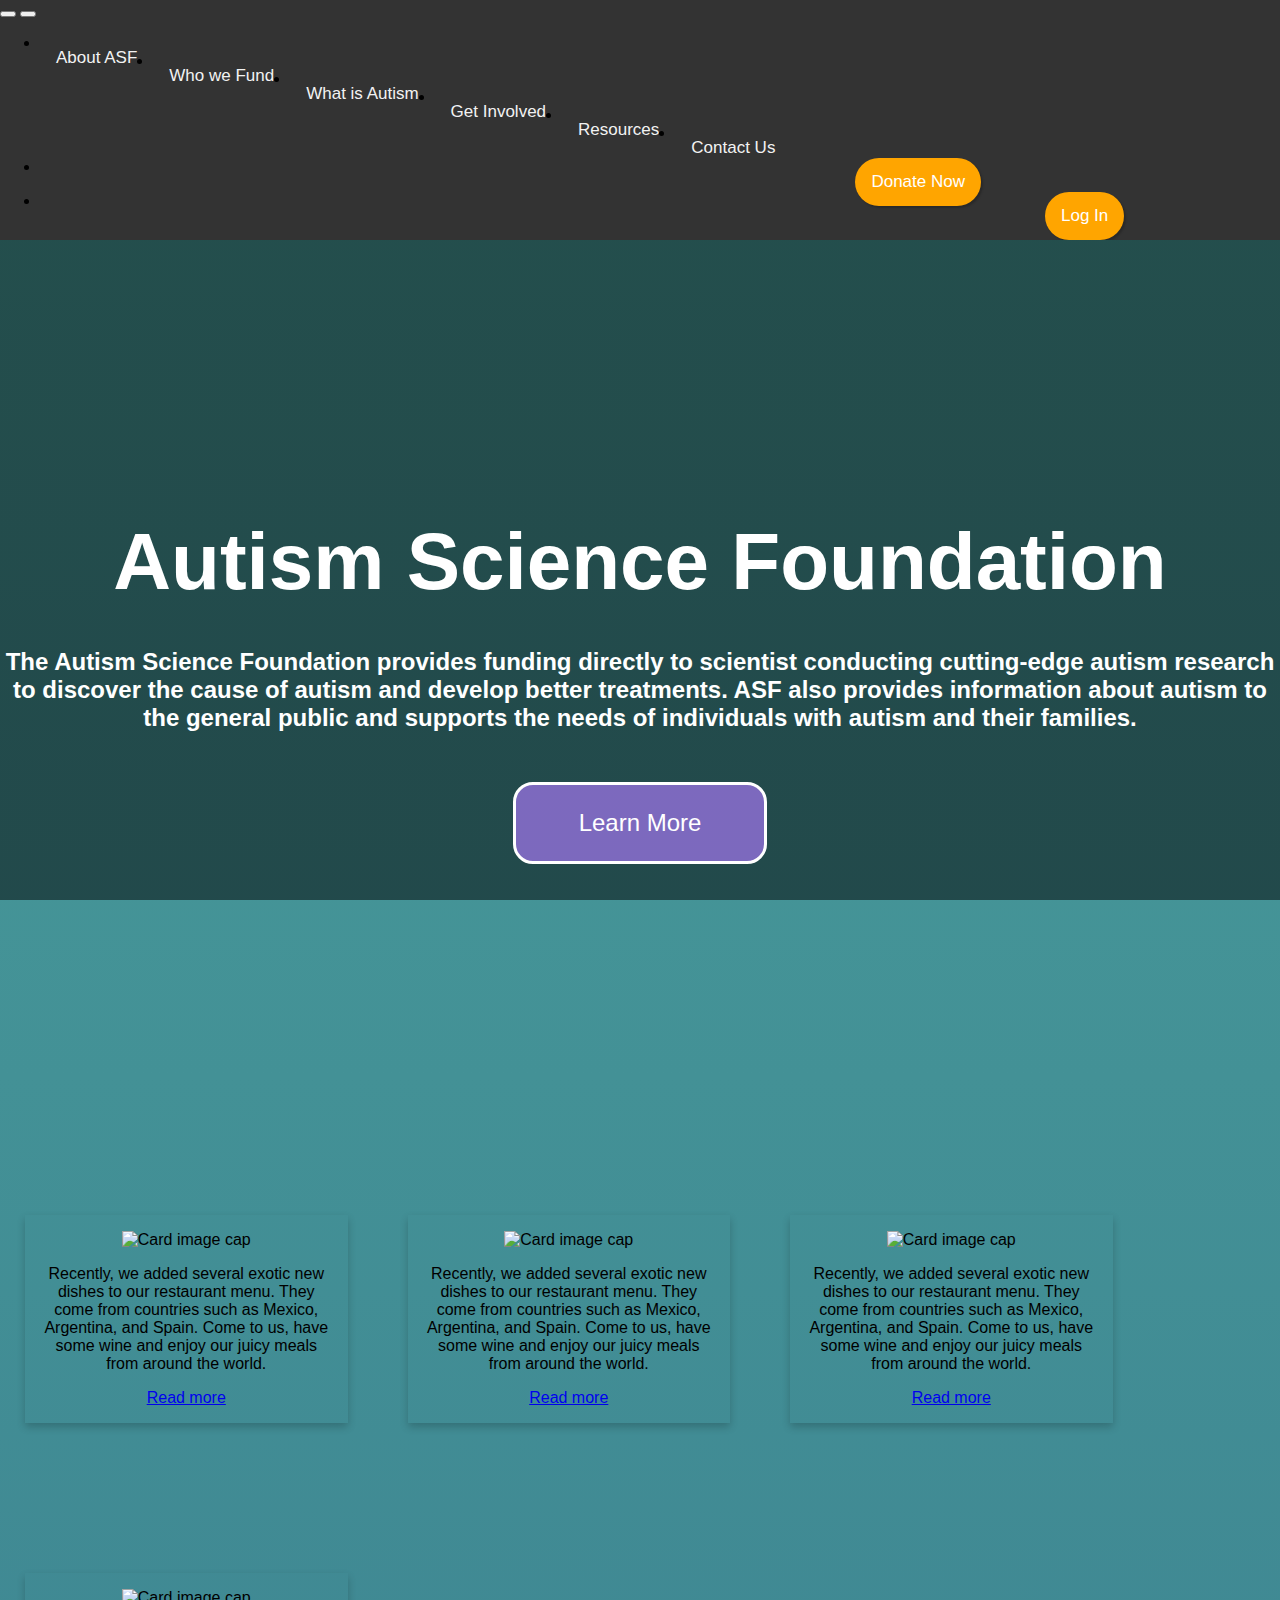
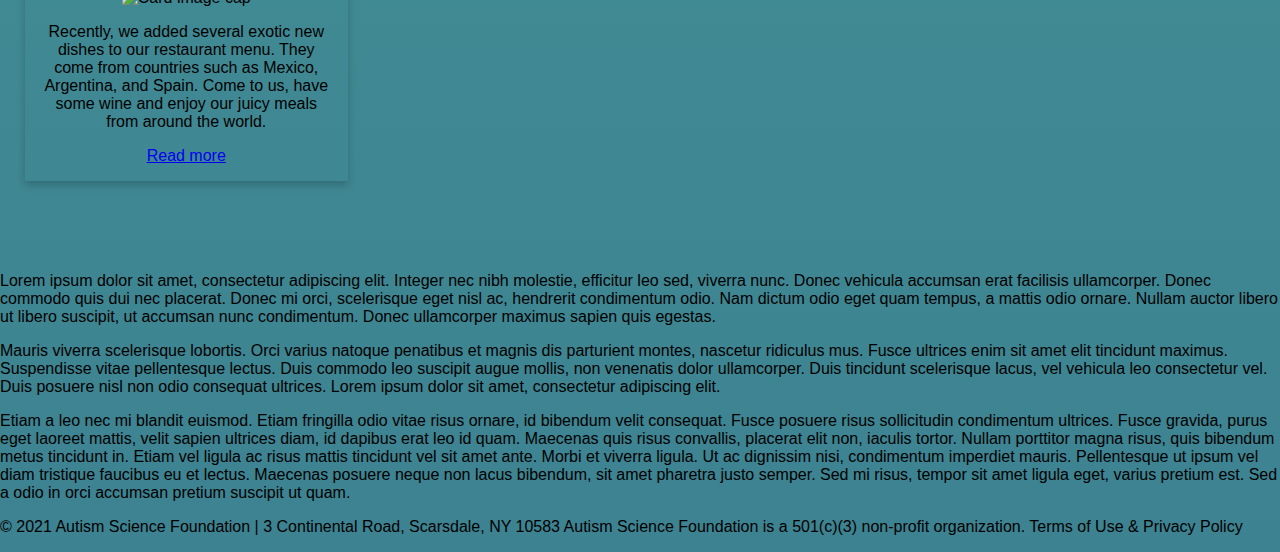
==== 2html.html @ 2e93bf63 "." ====
<!DOCTYPE html>
<html>
    <head>
        <meta charset="utf-8">
        <meta name="viewport" content="width=device-width, initial-scale=1">
        <link href="https://cdn.jsdelivr.net/npm/bootstrap@5.1.3/dist/css/bootstrap.min.css" rel="stylesheet" integrity="sha384-1BmE4kWBq78iYhFldvKuhfTAU6auU8tT94WrHftjDbrCEXSU1oBoqyl2QvZ6jIW3" crossorigin="anonymous">
        <link rel="stylesheet" href="style.css">
        <title></title>
        
    </head>

    <body>

        <!-- Load an icon library to show a hamburger menu (bars) on small screens -->
<link rel="stylesheet" href="https://cdnjs.cloudflare.com/ajax/libs/font-awesome/4.7.0/css/font-awesome.min.css">

    <div class="topnav" id="myTopnav">

        <!--This dropdown sort of works-->
        <!--<div class="btn-group">
            <button type="button" class="btn dropdown-toggle" data-bs-toggle="dropdown" aria-expanded="false">
                <a href="#home" class="active">Home</a>
            </button>
            <ul class="dropdown-menu">
            <li><a class="dropdown-item" href="#">Latest News/Tweets</a></li>
            <li><a class="dropdown-item" href="#">Announcements</a></li>
            <li><a class="dropdown-item" href="#">Upcoming Events</a></li>
            <li><a class="dropdown-item" href="#">COVID-19 Resources</a></li>
            </ul>
        </div>-->
        
        <!-- Navigation -->

        <nav class="navbar navbar-expand-lg navbar-dark fixed-top">
            <div class="container">
            <!--<a class="navbar-brand logo-font" href="#">
                <h3>Autism Science Foundation</h3>
            </a>-->
            <!-- links toggle -->
            <button class="navbar-toggler" type="button" data-toggle="collapse" data-target="#links" aria-controls="navbarResponsive" aria-expanded="false" aria-label="Toggle navigation">
                <span class="navbar-toggler-icon"></span>
            </button>
            <!-- account toggle --> 
                <button class="navbar-toggler" type="button" data-toggle="collapse" data-target="#account" aria-controls="navbarResponsive" aria-expanded="false" aria-label="Toggle navigation">
                <span class="navbar-toggler-icon"></span>
            </button>
    
            <div class="collapse navbar-collapse" id="links">
                    <ul class="navbar-nav mr-auto">
                    <li class="nav-item active">
                        <a class="nav-link" href="#">About ASF</a>
                    </li>
                    <li class="nav-item">
                        <a class="nav-link" href="#">Who we Fund</a>
                    </li>
                    <li class="nav-item">
                        <a class="nav-link" href="#">What is Autism</a>
                    </li>
                    <li class="nav-item">
                        <a class="nav-link" href="#">Get Involved</a>
                    </li>
                    <li class="nav-item">
                        <a class="nav-link" href="#">Resources</a>
                    </li>
                    <li class="nav-item">
                        <a class="nav-link" href="#">Contact Us</a>
                    </li>
                    
                    </ul>
                </div>

                <div class="collapse navbar-collapse" id="account">

                    <ul class="navbar-nav ml-auto">
                    <li class="nav-item">
                        <a class="nav-link" href="#">
                        
                            <div class="button-wrapper">
                                <a class="button cta-button" href="https://quint-ana.github.io/Bootcamp_Final_Project/" href="#0">Donate Now</a>
                            </div>

                        </a></li>

                    <li class="nav-item">
                        <a class="nav-link" href="#">

                            <div class="button-wrapper">
                                <a class="button cta-button" href="https://anayjahrob.github.io/Jays-code/">Log In</a>
                                <a href="javascript:void(0);" class="icon" onclick="myFunction()"></a>  
                            </div>

                        </a></li>
                    </ul>

                </div>
            </div>
        </nav>

        <!--<a href="#home" class="active">Home</a>
        <a href="#news">About ASF</a>
        <a href="#contact">Who we Fund</a>
        <a href="#about">What is Autism</a>
        <a href="#about">Get Involved</a>
        <a href="#about">Resources</a>
        <a href="#about">Contact Us</a>
        
        <div class="donate-btn">
            <div class="button-wrapper">
                <a class="button cta-button" href="index.html" href="#0">Donate Now</a>
            </div>
            
            
            <a href="https://anayjahrob.github.io/Jays-code/">Log In</a>
            <a href="javascript:void(0);" class="icon" onclick="myFunction()">
                <i class="fa fa-bars"></i>
            </a>
        </div>-->

    </div>
        
            <section class="hero">
                <div class="hero-inner">
                    <h1>Autism Science Foundation</h1>
                    <h2>The Autism Science Foundation provides funding directly to scientist conducting cutting-edge autism research to discover the cause of autism and develop better treatments. ASF also provides information about autism to the general public and supports the needs of individuals with autism and their families.</h2>
                    <a href="https://example.com/" class="btn">Learn More</a>
                </div>
            </section>

            <main>

                <!--Cards Section-->

                  <div class="row">
                    <div class="column">
                      <div class="card">

                        <div class="bg-image hover-overlay ripple rounded-0" data-mdb-ripple-color="light">
                                
                            <img class="img-fluid" src="images/SEPT20-1.jpg"
                                alt="Card image cap" />
                            <a href="#!">
                                <div class="mask" style="background-color: rgba(251, 251, 251, 0.15);"></div>
                            </a>

                        </div>

                        <div class="card-body">

                            <p class="card-text collapse" id="collapseContent">
                                Recently, we added several exotic new dishes to our restaurant menu. They come from
                                countries such as Mexico, Argentina, and Spain. Come to us, have some wine and enjoy
                                our juicy meals from around the world.
                            </p>

                            <div class="d-flex justify-content-between">
                                    
                                <a class="btn btn-link link-danger p-md-1 my-1" data-mdb-toggle="collapse" href="#collapseContent"
                                    role="button" aria-expanded="false" aria-controls="collapseContent">Read more</a>
                                    <!--<div>
                                    <i class="fas fa-share-alt text-muted p-md-1 my-1 me-2" data-mdb-toggle="tooltip"
                                        data-mdb-placement="top" title="Share this post"></i>
                                    <i class="fas fa-heart text-muted p-md-1 my-1 me-0" data-mdb-toggle="tooltip" data-mdb-placement="top"
                                        title="I like it"></i>
                                    </div>-->
                            </div>

                        </div>
                      </div>
                    </div>
                    <div class="column">
                      <div class="card">
                        <div class="bg-image hover-overlay ripple rounded-0" data-mdb-ripple-color="light">
                                
                            <img class="img-fluid" src="images/SEPT20-1.jpg"
                                alt="Card image cap" />
                            <a href="#!">
                                <div class="mask" style="background-color: rgba(251, 251, 251, 0.15);"></div>
                            </a>

                        </div>

                        <div class="card-body">

                            <p class="card-text collapse" id="collapseContent">
                                Recently, we added several exotic new dishes to our restaurant menu. They come from
                                countries such as Mexico, Argentina, and Spain. Come to us, have some wine and enjoy
                                our juicy meals from around the world.
                            </p>

                            <div class="d-flex justify-content-between">
                                    
                                <a class="btn btn-link link-danger p-md-1 my-1" data-mdb-toggle="collapse" href="#collapseContent"
                                    role="button" aria-expanded="false" aria-controls="collapseContent">Read more</a>
                                    <!--<div>
                                    <i class="fas fa-share-alt text-muted p-md-1 my-1 me-2" data-mdb-toggle="tooltip"
                                        data-mdb-placement="top" title="Share this post"></i>
                                    <i class="fas fa-heart text-muted p-md-1 my-1 me-0" data-mdb-toggle="tooltip" data-mdb-placement="top"
                                        title="I like it"></i>
                                    </div>-->
                            </div>

                        </div>
                      </div>
                    </div>

                    <div class="column">
                      <div class="card">
                        <div class="bg-image hover-overlay ripple rounded-0" data-mdb-ripple-color="light">
                                
                            <img class="img-fluid" src="images/SEPT20-1.jpg"
                                alt="Card image cap" />
                            <a href="#!">
                                <div class="mask" style="background-color: rgba(251, 251, 251, 0.15);"></div>
                            </a>

                        </div>

                        <div class="card-body">

                            <p class="card-text collapse" id="collapseContent">
                                Recently, we added several exotic new dishes to our restaurant menu. They come from
                                countries such as Mexico, Argentina, and Spain. Come to us, have some wine and enjoy
                                our juicy meals from around the world.
                            </p>

                            <div class="d-flex justify-content-between">
                                    
                                <a class="btn btn-link link-danger p-md-1 my-1" data-mdb-toggle="collapse" href="#collapseContent"
                                    role="button" aria-expanded="false" aria-controls="collapseContent">Read more</a>
                                    <!--<div>
                                    <i class="fas fa-share-alt text-muted p-md-1 my-1 me-2" data-mdb-toggle="tooltip"
                                        data-mdb-placement="top" title="Share this post"></i>
                                    <i class="fas fa-heart text-muted p-md-1 my-1 me-0" data-mdb-toggle="tooltip" data-mdb-placement="top"
                                        title="I like it"></i>
                                    </div>-->
                            </div>

                        </div>
                      </div>
                    </div>

                    <div class="column">
                      <div class="card">
                        <div class="bg-image hover-overlay ripple rounded-0" data-mdb-ripple-color="light">
                                
                            <img class="img-fluid" src="images/SEPT20-1.jpg"
                                alt="Card image cap" />
                            <a href="#!">
                                <div class="mask" style="background-color: rgba(251, 251, 251, 0.15);"></div>
                            </a>

                        </div>

                        <div class="card-body">

                            <p class="card-text collapse" id="collapseContent">
                                Recently, we added several exotic new dishes to our restaurant menu. They come from
                                countries such as Mexico, Argentina, and Spain. Come to us, have some wine and enjoy
                                our juicy meals from around the world.
                            </p>

                            <div class="d-flex justify-content-between">
                                    
                                <a class="btn btn-link link-danger p-md-1 my-1" data-mdb-toggle="collapse" href="#collapseContent"
                                    role="button" aria-expanded="false" aria-controls="collapseContent">Read more</a>
                                    <!--<div>
                                    <i class="fas fa-share-alt text-muted p-md-1 my-1 me-2" data-mdb-toggle="tooltip"
                                        data-mdb-placement="top" title="Share this post"></i>
                                    <i class="fas fa-heart text-muted p-md-1 my-1 me-0" data-mdb-toggle="tooltip" data-mdb-placement="top"
                                        title="I like it"></i>
                                    </div>-->
                            </div>

                        </div>
                      </div>
                    </div>
                  </div>

                   <!--End of Cards Section-->

                <p>Lorem ipsum dolor sit amet, consectetur adipiscing elit. Integer nec nibh molestie, efficitur leo sed, viverra nunc. Donec vehicula accumsan erat facilisis ullamcorper. Donec commodo quis dui nec placerat. Donec mi orci, scelerisque eget nisl ac, hendrerit condimentum odio. Nam dictum odio eget quam tempus, a mattis odio ornare. Nullam auctor libero ut libero suscipit, ut accumsan nunc condimentum. Donec ullamcorper maximus sapien quis egestas.</p>
        
                <p>Mauris viverra scelerisque lobortis. Orci varius natoque penatibus et magnis dis parturient montes, nascetur ridiculus mus. Fusce ultrices enim sit amet elit tincidunt maximus. Suspendisse vitae pellentesque lectus. Duis commodo leo suscipit augue mollis, non venenatis dolor ullamcorper. Duis tincidunt scelerisque lacus, vel vehicula leo consectetur vel. Duis posuere nisl non odio consequat ultrices. Lorem ipsum dolor sit amet, consectetur adipiscing elit.</p>
                
                <p>Etiam a leo nec mi blandit euismod. Etiam fringilla odio vitae risus ornare, id bibendum velit consequat. Fusce posuere risus sollicitudin condimentum ultrices. Fusce gravida, purus eget laoreet mattis, velit sapien ultrices diam, id dapibus erat leo id quam. Maecenas quis risus convallis, placerat elit non, iaculis tortor. Nullam porttitor magna risus, quis bibendum metus tincidunt in. Etiam vel ligula ac risus mattis tincidunt vel sit amet ante. Morbi et viverra ligula. Ut ac dignissim nisi, condimentum imperdiet mauris. Pellentesque ut ipsum vel diam tristique faucibus eu et lectus. Maecenas posuere neque non lacus bibendum, sit amet pharetra justo semper. Sed mi risus, tempor sit amet ligula eget, varius pretium est. Sed a odio in orci accumsan pretium suscipit ut quam.</p>
            </main>

            <footer>
                <p>© 2021 Autism Science Foundation | 3 Continental Road, Scarsdale, NY 10583
                  Autism Science Foundation is a 501(c)(3) non-profit organization. Terms of Use & Privacy Policy</p>
              </footer>

            <script src="https://cdn.jsdelivr.net/npm/bootstrap@5.1.3/dist/js/bootstrap.bundle.min.js" integrity="sha384-ka7Sk0Gln4gmtz2MlQnikT1wXgYsOg+OMhuP+IlRH9sENBO0LRn5q+8nbTov4+1p" crossorigin="anonymous"></script>
            <script src="index.js"></script>

    </body>
</html>
---- style.css ----
body {
    margin: 0;
    font-family: sans-serif;
    background-color: #f5f7fa;
    background: linear-gradient(180deg, #49a09b, #3d8291);
}

/*.navbar.transparent.navbar-inverse .navbar-inner {
    background: rgba(0,0,0,0.4);
 }*/
 
 /* Add a black background color to the top navigation */
.topnav {
    background-color: #333;
    overflow: hidden;
  }
  
  /* Style the links inside the navigation bar */
  .topnav a {
    float: left;
    display: block;
    color: #f2f2f2;
    text-align: center;
    padding: 14px 16px;
    text-decoration: none;
    font-size: 17px;
  }
  
  /* Change the color of links on hover */
  .topnav a:hover {
    background-color: #ddd;
    color: black;
  }
  
  /* Add an active class to highlight the current page */
  .topnav a.active {
    background-color: #04AA6D;
    color: white;
  }
  
  /* Hide the link that should open and close the topnav on small screens */
  .topnav .icon {
    display: none;
  }

  .button-wrapper {
    display: block;
    text-align: center;
  }

  .button {
    border: none;
    border-radius: 3em;
    box-shadow: 2px 2px 2px rgba(0,0,0,0.2);
    display: inline-block;
    font-size: 1em;
    padding: 1em 2em;
    width: auto;
  }

  .cta-button {
    background-color: orange;
    color: #fff !important;
  }
  
  .cta-button:hover {
    background-color: #777;
  }

/*Cards*/
  
  .fas.fa-heart:hover {
    color: #f44336 !important;
  }
  
  .fas.fa-share-alt:hover {
    color: #0d47a1 !important;
  }

  /*.card {
      display:inline-block;
      border: 1px solid #ccc;
      background-color: #f4f4f4;
      padding: 20px;
      margin-bottom: 10px;
  }*/

  {
    box-sizing: border-box;
  }
  
  body {
    font-family: Arial, Helvetica, sans-serif;
  }
  
  /* Float four columns side by side */
  .column {
    float: left;
    width: 25%;
    padding: 75px 30px;
  }
  
  /* Remove extra left and right margins, due to padding in columns */
  .row {margin: 0 -5px;}
  
  /* Clear floats after the columns */
  .row:after {
    content: "";
    display: table;
    clear: both;
  }
  
  /* Style the counter cards */
  .card {
    box-shadow: 0 4px 8px 0 rgba(0, 0, 0, 0.2); /* this adds the "card" effect */
    padding: 16px;
    text-align: center;
  }
  
  /* Responsive columns - one column layout (vertical) on small screens */
  @media screen and (max-width: 600px) {
    .column {
      width: 100%;
      display: block;
      margin-bottom: 20px;
    }
  }

  /*.donate-btn {
      float:right;
  }*/

 /*.nav {
    justify-content: center;
    background-color: #D96C6C;
    padding: 5px;
  }
button {
    justify-content: center;
    background-color: #D96C6C !important;
    border-color: #D96C6C;
    color: white;
  }*/

.hero {
    /* Sizing */
    width: 100vw;
    height: 100vh;
    
    /* Flexbox stuff */
    display: flex;
    justify-content: center;
    align-items: center;
    
    /* Text styles */
    text-align: center;
    color: white; /* ADD THIS LINE */
    
   /* Background styles */
   background-image: linear-gradient(rgba(0, 0, 0, 0.5),rgba(0, 0, 0, 0.5)), url('https://www.icapcharityday.com/Assets/fadaf87f-70e6-40e9-a53b-a80515d5ee11/26060258_10155764412440661_3434791403788310646_o.jpg?w=692&h=422&mode=crop&scale=both');
   background-size: cover;
   background-position: center center;
   background-repeat: no-repeat;
   background-attachment: fixed;
}

.hero h1 {
    /* Text styles */
    font-size: 5em;
    
    /* Margins */
    margin-top: 0;
    margin-bottom: 0.5em;
}

.hero .btn {
    /* Positioning and sizing */
    display: block;
    width: 200px;
    
    /* Padding and margins */
    padding: 1em;
    margin-top: 50px;
    margin-left: auto;
    margin-right: auto;
    
    /* Text styles */
    color: white; /* CHANGE THIS LINE */
    text-decoration: none;
    font-size: 1.5em;
    
    /* Border styles */
    border: 3px solid white; /* CHANGE THIS LINE */
    border-radius: 20px;

     /* Background styles */
     background-color: rgba(147, 112, 219, 0.8);
}
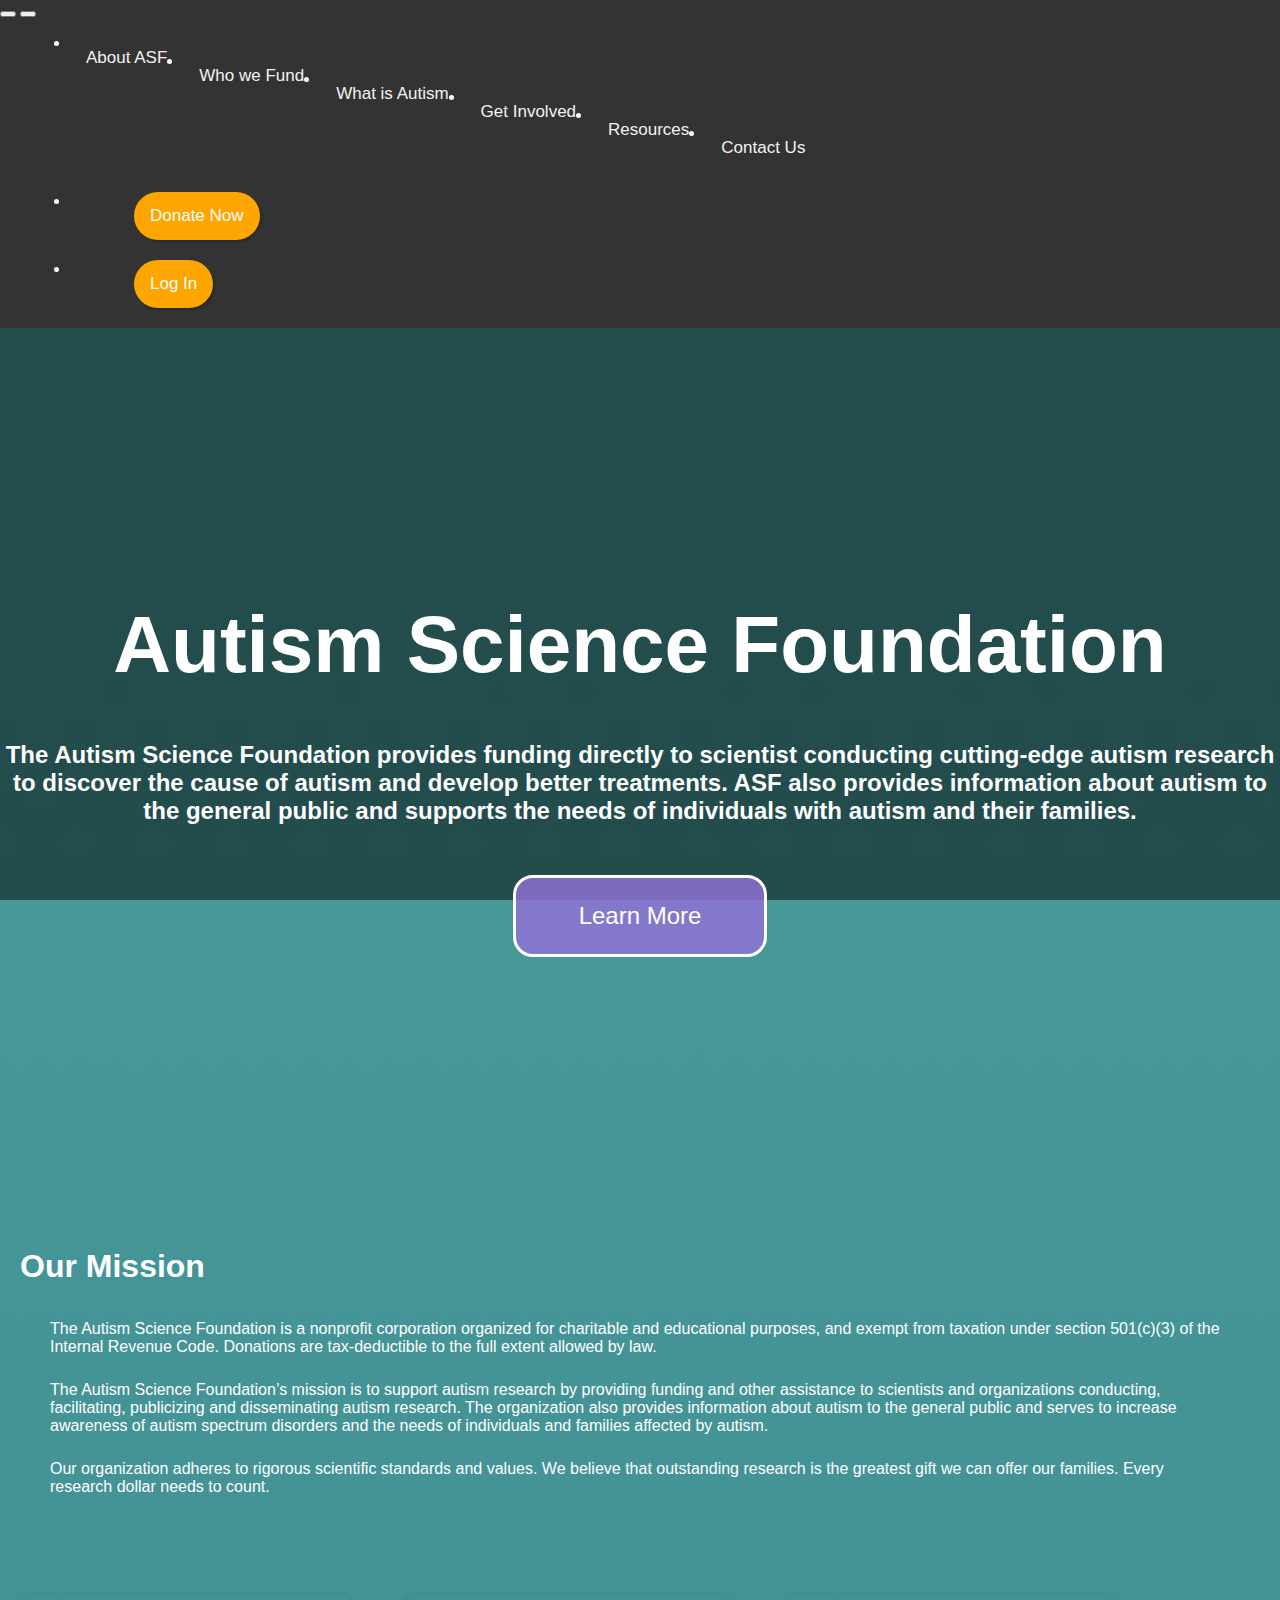
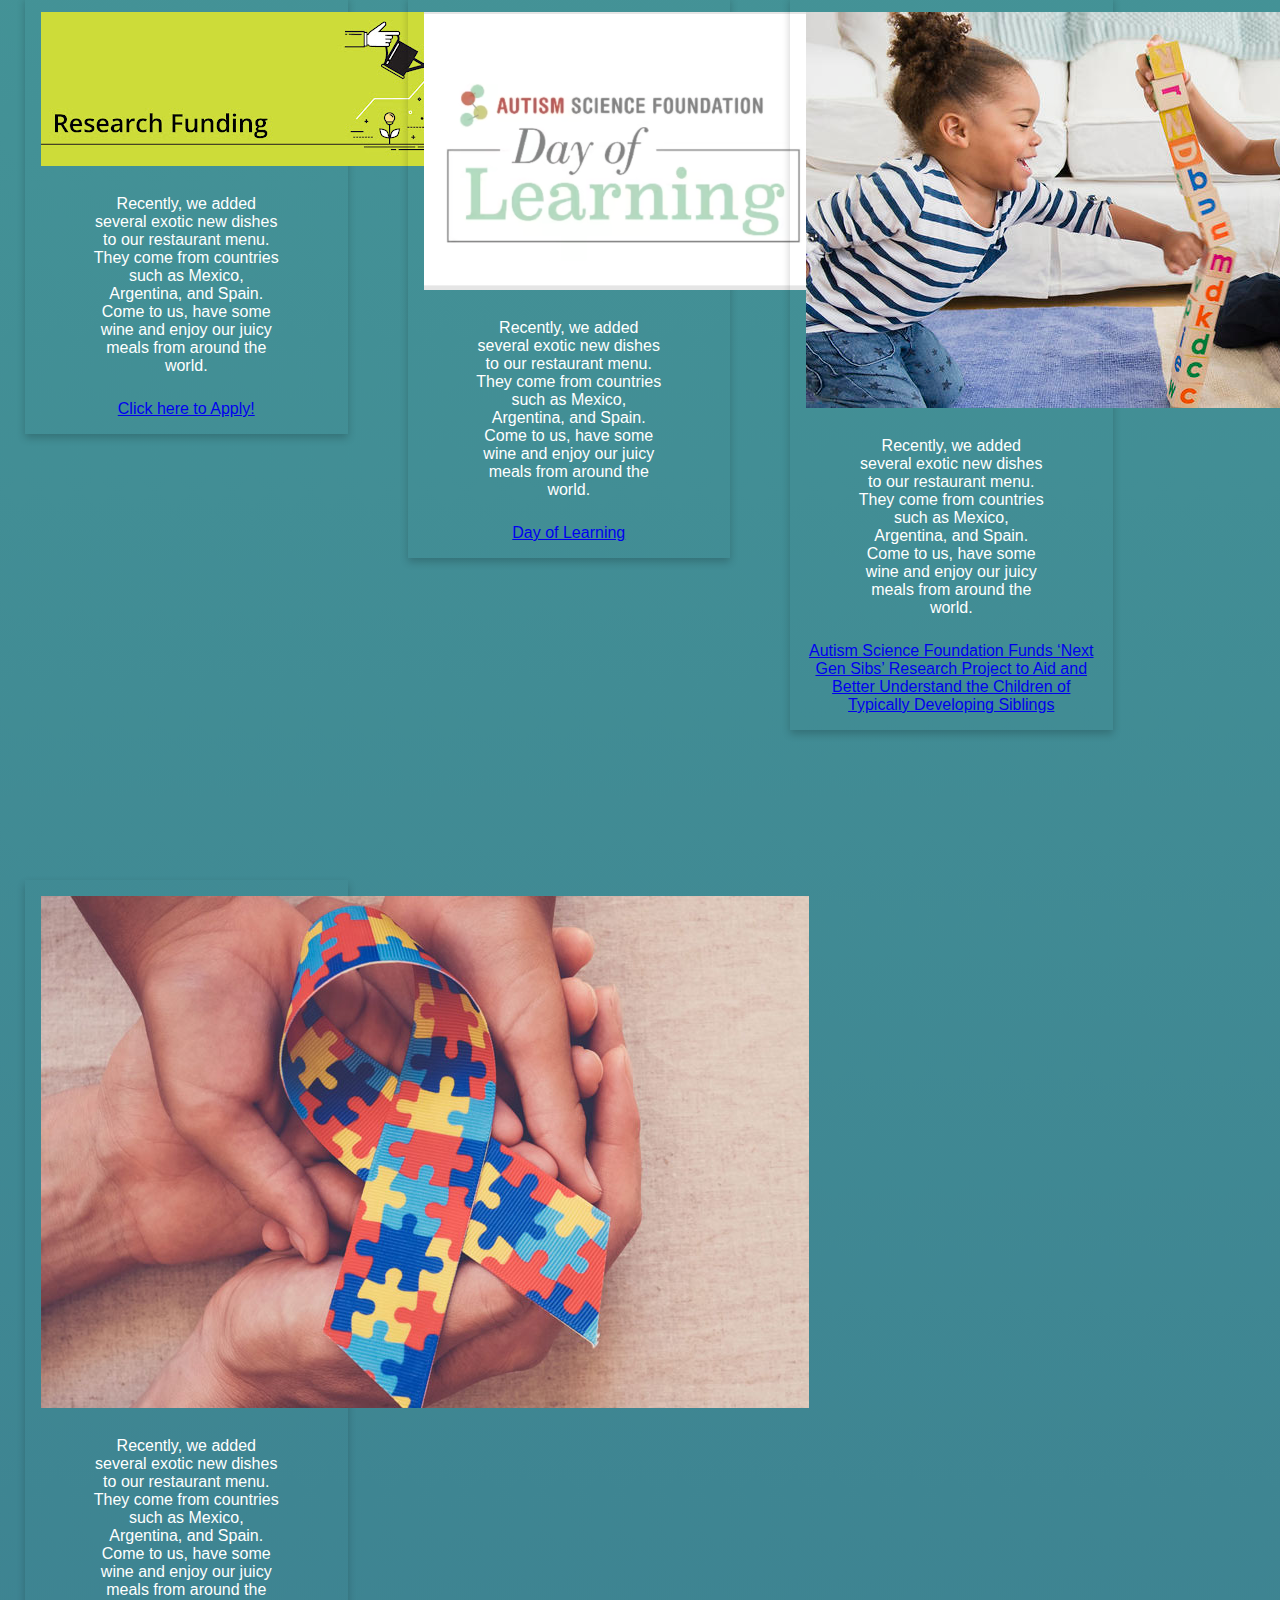
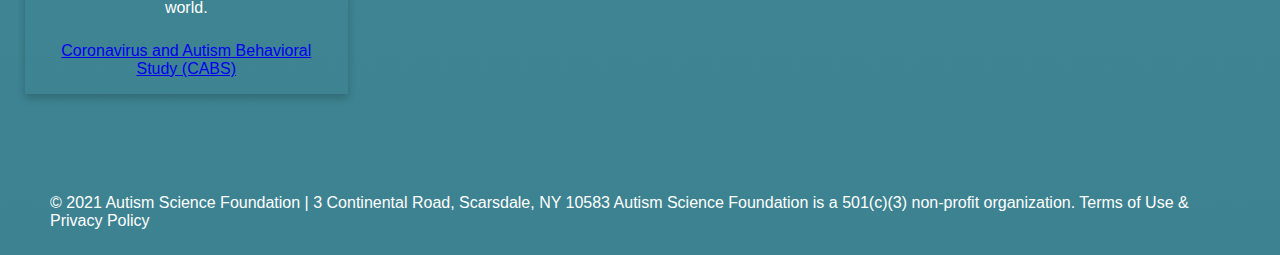
==== commit 68775d4b: "." ====
--- a/2html.html
+++ b/2html.html
@@ -127,6 +127,19 @@
             </section>
 
             <main>
+                  </div class= mission>
+
+
+        <h1> Our Mission</h1>
+                <p>The Autism Science Foundation is a nonprofit corporation organized for charitable and educational purposes, and exempt from taxation under section 501(c)(3) of the Internal Revenue Code. Donations are tax-deductible to the full extent allowed by law.
+
+                </p>
+        
+                <p> The Autism Science Foundation’s mission is to support autism research by providing funding and other assistance to scientists and organizations conducting, facilitating, publicizing and disseminating autism research. The organization also provides information about autism to the general public and serves to increase awareness of autism spectrum disorders and the needs of individuals and families affected by autism.</p>
+                <p> Our organization adheres to rigorous scientific standards and values. We believe that outstanding research is the greatest gift we can offer our families. Every research dollar needs to count.</p> 
+
+              
+           </div>
 
                 <!--Cards Section-->
 
@@ -136,7 +149,7 @@
 
                         <div class="bg-image hover-overlay ripple rounded-0" data-mdb-ripple-color="light">
                                 
-                            <img class="img-fluid" src="images/SEPT20-1.jpg"
+                            <img class="img-fluid" src="Images/research funding.jpeg"
                                 alt="Card image cap" />
                             <a href="#!">
                                 <div class="mask" style="background-color: rgba(251, 251, 251, 0.15);"></div>
@@ -155,7 +168,7 @@
                             <div class="d-flex justify-content-between">
                                     
                                 <a class="btn btn-link link-danger p-md-1 my-1" data-mdb-toggle="collapse" href="#collapseContent"
-                                    role="button" aria-expanded="false" aria-controls="collapseContent">Read more</a>
+                                    role="button" aria-expanded="false" aria-controls="collapseContent">Click here to Apply!</a>
                                     <!--<div>
                                     <i class="fas fa-share-alt text-muted p-md-1 my-1 me-2" data-mdb-toggle="tooltip"
                                         data-mdb-placement="top" title="Share this post"></i>
@@ -171,7 +184,7 @@
                       <div class="card">
                         <div class="bg-image hover-overlay ripple rounded-0" data-mdb-ripple-color="light">
                                 
-                            <img class="img-fluid" src="images/SEPT20-1.jpg"
+                            <img class="img-fluid" src="Images/Screen Shot 2021-10-22 at 2.48.32 PM.png"
                                 alt="Card image cap" />
                             <a href="#!">
                                 <div class="mask" style="background-color: rgba(251, 251, 251, 0.15);"></div>
@@ -190,7 +203,7 @@
                             <div class="d-flex justify-content-between">
                                     
                                 <a class="btn btn-link link-danger p-md-1 my-1" data-mdb-toggle="collapse" href="#collapseContent"
-                                    role="button" aria-expanded="false" aria-controls="collapseContent">Read more</a>
+                                    role="button" aria-expanded="false" aria-controls="collapseContent">Day of Learning</a>
                                     <!--<div>
                                     <i class="fas fa-share-alt text-muted p-md-1 my-1 me-2" data-mdb-toggle="tooltip"
                                         data-mdb-placement="top" title="Share this post"></i>
@@ -207,7 +220,7 @@
                       <div class="card">
                         <div class="bg-image hover-overlay ripple rounded-0" data-mdb-ripple-color="light">
                                 
-                            <img class="img-fluid" src="images/SEPT20-1.jpg"
+                            <img class="img-fluid" src="Images/siblings.jpeg"
                                 alt="Card image cap" />
                             <a href="#!">
                                 <div class="mask" style="background-color: rgba(251, 251, 251, 0.15);"></div>
@@ -226,7 +239,7 @@
                             <div class="d-flex justify-content-between">
                                     
                                 <a class="btn btn-link link-danger p-md-1 my-1" data-mdb-toggle="collapse" href="#collapseContent"
-                                    role="button" aria-expanded="false" aria-controls="collapseContent">Read more</a>
+                                    role="button" aria-expanded="false" aria-controls="collapseContent">Autism Science Foundation Funds ‘Next Gen Sibs’ Research Project to Aid and Better Understand the Children of Typically Developing Siblings</a>
                                     <!--<div>
                                     <i class="fas fa-share-alt text-muted p-md-1 my-1 me-2" data-mdb-toggle="tooltip"
                                         data-mdb-placement="top" title="Share this post"></i>
@@ -243,7 +256,7 @@
                       <div class="card">
                         <div class="bg-image hover-overlay ripple rounded-0" data-mdb-ripple-color="light">
                                 
-                            <img class="img-fluid" src="images/SEPT20-1.jpg"
+                            <img class="img-fluid" src="Images/asd-webhands.jpeg"
                                 alt="Card image cap" />
                             <a href="#!">
                                 <div class="mask" style="background-color: rgba(251, 251, 251, 0.15);"></div>
@@ -262,7 +275,7 @@
                             <div class="d-flex justify-content-between">
                                     
                                 <a class="btn btn-link link-danger p-md-1 my-1" data-mdb-toggle="collapse" href="#collapseContent"
-                                    role="button" aria-expanded="false" aria-controls="collapseContent">Read more</a>
+                                    role="button" aria-expanded="false" aria-controls="collapseContent">Coronavirus and Autism Behavioral Study (CABS)</a>
                                     <!--<div>
                                     <i class="fas fa-share-alt text-muted p-md-1 my-1 me-2" data-mdb-toggle="tooltip"
                                         data-mdb-placement="top" title="Share this post"></i>
@@ -278,12 +291,11 @@
 
                    <!--End of Cards Section-->
 
-                <p>Lorem ipsum dolor sit amet, consectetur adipiscing elit. Integer nec nibh molestie, efficitur leo sed, viverra nunc. Donec vehicula accumsan erat facilisis ullamcorper. Donec commodo quis dui nec placerat. Donec mi orci, scelerisque eget nisl ac, hendrerit condimentum odio. Nam dictum odio eget quam tempus, a mattis odio ornare. Nullam auctor libero ut libero suscipit, ut accumsan nunc condimentum. Donec ullamcorper maximus sapien quis egestas.</p>
-        
-                <p>Mauris viverra scelerisque lobortis. Orci varius natoque penatibus et magnis dis parturient montes, nascetur ridiculus mus. Fusce ultrices enim sit amet elit tincidunt maximus. Suspendisse vitae pellentesque lectus. Duis commodo leo suscipit augue mollis, non venenatis dolor ullamcorper. Duis tincidunt scelerisque lacus, vel vehicula leo consectetur vel. Duis posuere nisl non odio consequat ultrices. Lorem ipsum dolor sit amet, consectetur adipiscing elit.</p>
-                
-                <p>Etiam a leo nec mi blandit euismod. Etiam fringilla odio vitae risus ornare, id bibendum velit consequat. Fusce posuere risus sollicitudin condimentum ultrices. Fusce gravida, purus eget laoreet mattis, velit sapien ultrices diam, id dapibus erat leo id quam. Maecenas quis risus convallis, placerat elit non, iaculis tortor. Nullam porttitor magna risus, quis bibendum metus tincidunt in. Etiam vel ligula ac risus mattis tincidunt vel sit amet ante. Morbi et viverra ligula. Ut ac dignissim nisi, condimentum imperdiet mauris. Pellentesque ut ipsum vel diam tristique faucibus eu et lectus. Maecenas posuere neque non lacus bibendum, sit amet pharetra justo semper. Sed mi risus, tempor sit amet ligula eget, varius pretium est. Sed a odio in orci accumsan pretium suscipit ut quam.</p>
-            </main>
+                   <!---youtube--->
+   <!-- 4:3 aspect ratio -->    
+
+  
+          </main>
 
             <footer>
                 <p>© 2021 Autism Science Foundation | 3 Continental Road, Scarsdale, NY 10583
--- a/style.css
+++ b/style.css
@@ -69,8 +69,10 @@
 
 /*Cards*/
   
+.card margin: 50px;
+}
   .fas.fa-heart:hover {
-    color: #f44336 !important;
+    color: #786e6d !important;
   }
   
   .fas.fa-share-alt:hover {
@@ -90,7 +92,24 @@
   }
   
   body {
-    font-family: Arial, Helvetica, sans-serif;
+    font-family: Arial, Helvetica, sans-serif; 
+    color: white;
+
+  }
+  h1{
+    padding-bottom: 10px;
+    margin: 20px;
+    margin
+  }
+  p{
+    padding-left;: 30px;
+    margin: 25px 50px;
+
+    position: c
+  }
+  ul{
+    margin-left: 30px;
+    margin-bottom: 50px;
   }
   
   /* Float four columns side by side */
